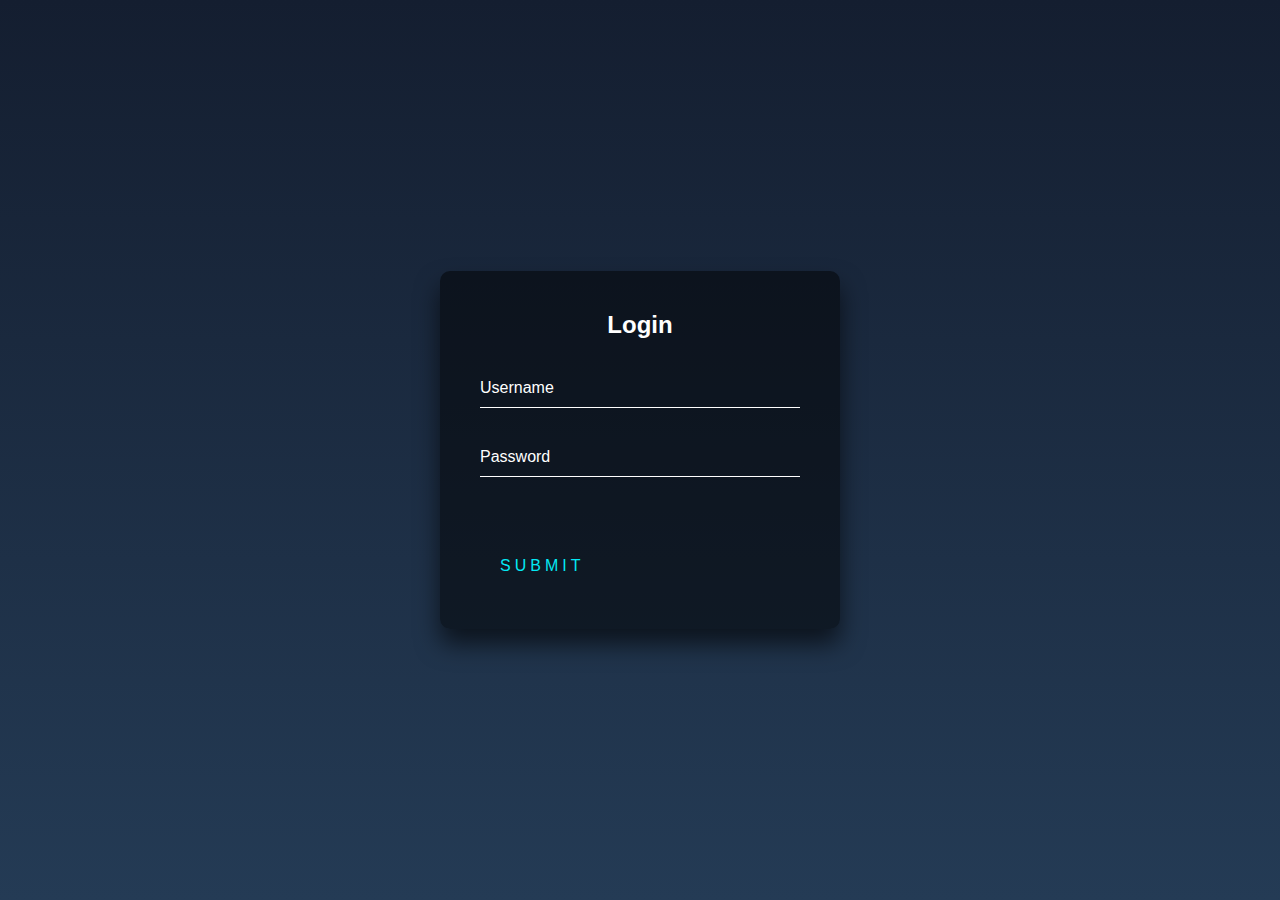
==== index.html @ 88a17a92 "login redirect" ====
<!DOCTYPE html>
<html lang="en">
<head>
  <meta charset="UTF-8">
  <meta http-equiv="X-UA-Compatible" content="IE=edge">
  <meta name="viewport" content="width=device-width, initial-scale=1.0">
  <title>Drawing</title>
  <link rel="stylesheet" href="./app.css">
</head>
<body>
  <div class="login-box">
    <h2>Login</h2>
    <form class="action" method="post">
      <div class="user-box form-group">
        <!-- Change to Username -->
        <input type="text" class="form-control" id="inputUsername" required="">
        <label for="inputUsername">Username</label>
      </div>
      <div class="user-box form-group">
        <input type="password" class="form-control" id="inputPassword" required="">
        <label for="inputPassword">Password</label>
      </div>
      <a href="#" id="login_redirect">
        <span></span>
        <span></span>
        <span></span>
        <span></span>
        Submit
      </a>
    </form>
  </div>
  <script src="./app.js"></script>
</body>
</html>
---- app.css ----
html {
  height: 100%;
}

body {
  margin:0;
  padding:0;
  font-family: sans-serif;
  background: linear-gradient(#141e30, #243b55);
}

.login-box {
  position: absolute;
  top: 50%;
  left: 50%;
  width: 400px;
  padding: 40px;
  transform: translate(-50%, -50%);
  background: rgba(0,0,0,.5);
  box-sizing: border-box;
  box-shadow: 0 15px 25px rgba(0,0,0,.6);
  border-radius: 10px;
}

.login-box h2 {
  margin: 0 0 30px;
  padding: 0;
  color: #fff;
  text-align: center;
}

.login-box .user-box {
  position: relative;
}

.login-box .user-box input {
  width: 100%;
  padding: 10px 0;
  font-size: 16px;
  color: #fff;
  margin-bottom: 30px;
  border: none;
  border-bottom: 1px solid #fff;
  outline: none;
  background: transparent;
}
.login-box .user-box label {
  position: absolute;
  top:0;
  left: 0;
  padding: 10px 0;
  font-size: 16px;
  color: #fff;
  pointer-events: none;
  transition: .5s;
}

.login-box .user-box input:focus ~ label,
.login-box .user-box input:valid ~ label {
  top: -20px;
  left: 0;
  color: #03e9f4;
  font-size: 12px;
}

.login-box form a {
  position: relative;
  display: inline-block;
  padding: 10px 20px;
  color: #03e9f4;
  font-size: 16px;
  text-decoration: none;
  text-transform: uppercase;
  overflow: hidden;
  transition: .5s;
  margin-top: 40px;
  letter-spacing: 4px
}

.login-box a:hover {
  background: #03e9f4;
  color: #fff;
  border-radius: 5px;
  box-shadow: 0 0 5px #03e9f4,
              0 0 25px #03e9f4,
              0 0 50px #03e9f4,
              0 0 100px #03e9f4;
}

.login-box a span {
  position: absolute;
  display: block;
}

.login-box a span:nth-child(1) {
  top: 0;
  left: -100%;
  width: 100%;
  height: 2px;
  background: linear-gradient(90deg, transparent, #03e9f4);
  animation: btn-anim1 1s linear infinite;
}

@keyframes btn-anim1 {
  0% {
    left: -100%;
  }
  50%,100% {
    left: 100%;
  }
}

.login-box a span:nth-child(2) {
  top: -100%;
  right: 0;
  width: 2px;
  height: 100%;
  background: linear-gradient(180deg, transparent, #03e9f4);
  animation: btn-anim2 1s linear infinite;
  animation-delay: .25s
}

@keyframes btn-anim2 {
  0% {
    top: -100%;
  }
  50%,100% {
    top: 100%;
  }
}

.login-box a span:nth-child(3) {
  bottom: 0;
  right: -100%;
  width: 100%;
  height: 2px;
  background: linear-gradient(270deg, transparent, #03e9f4);
  animation: btn-anim3 1s linear infinite;
  animation-delay: .5s
}

@keyframes btn-anim3 {
  0% {
    right: -100%;
  }
  50%,100% {
    right: 100%;
  }
}

.login-box a span:nth-child(4) {
  bottom: -100%;
  left: 0;
  width: 2px;
  height: 100%;
  background: linear-gradient(360deg, transparent, #03e9f4);
  animation: btn-anim4 1s linear infinite;
  animation-delay: .75s
}

@keyframes btn-anim4 {
  0% {
    bottom: -100%;
  }
  50%,100% {
    bottom: 100%;
  }
}
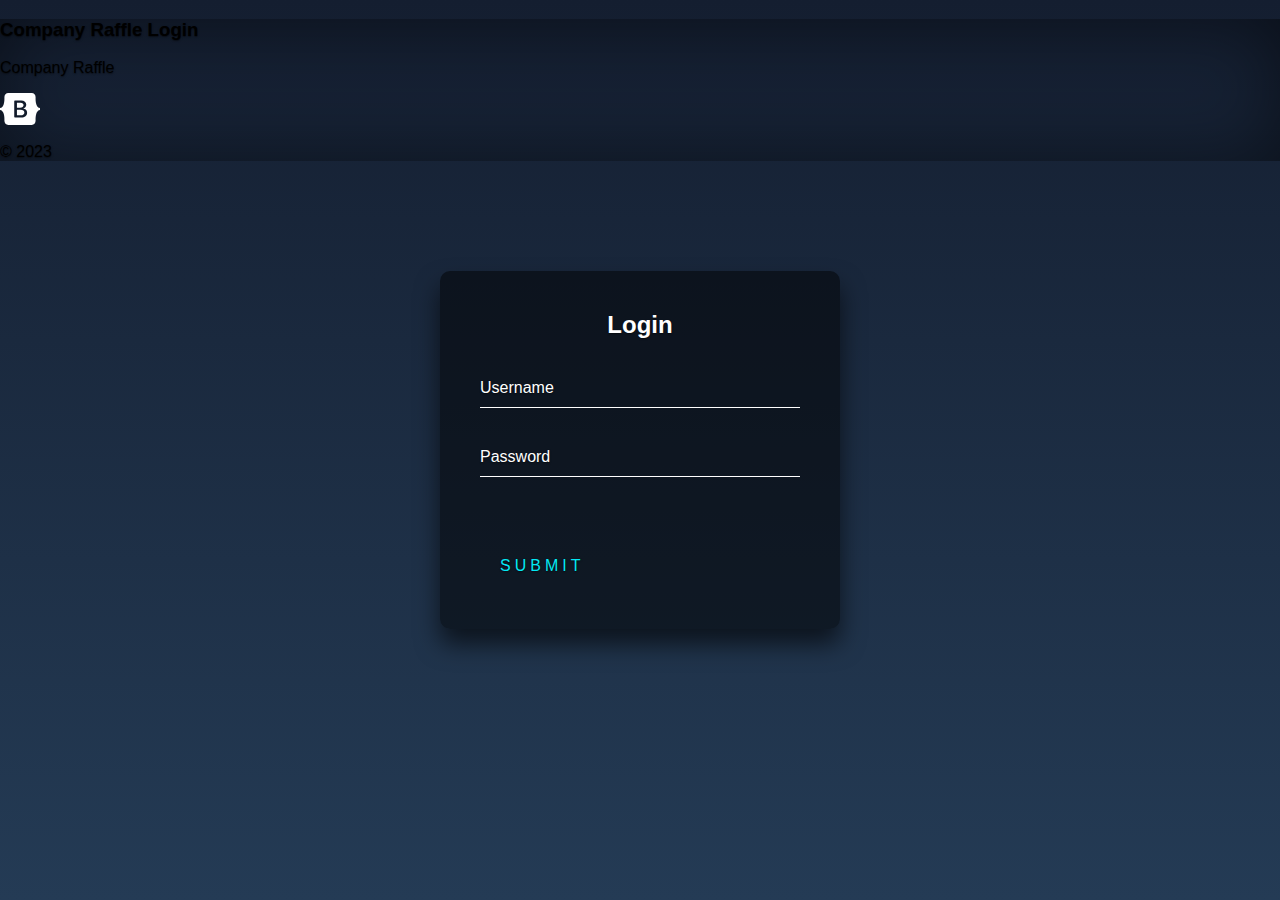
==== commit 13a1bf44: "prize mock images" ====
--- a/index.html
+++ b/index.html
@@ -1,34 +1,197 @@
-<!DOCTYPE html>
-<html lang="en">
-<head>
-  <meta charset="UTF-8">
-  <meta http-equiv="X-UA-Compatible" content="IE=edge">
-  <meta name="viewport" content="width=device-width, initial-scale=1.0">
-  <title>Drawing</title>
-  <link rel="stylesheet" href="./app.css">
-</head>
-<body>
-  <div class="login-box">
-    <h2>Login</h2>
-    <form class="action" method="post">
-      <div class="user-box form-group">
-        <!-- Change to Username -->
-        <input type="text" class="form-control" id="inputUsername" required="">
-        <label for="inputUsername">Username</label>
+<!doctype html>
+<html lang="en" class="h-100">
+  <head>
+    <meta charset="utf-8">
+    <meta name="viewport" content="width=device-width, initial-scale=1">
+    <meta name="description" content="">
+    <meta name="author" content="Mark Otto, Jacob Thornton, and Bootstrap contributors">
+    <meta name="generator" content="Hugo 0.104.2">
+    <title>Raffle Sign In</title>
+
+    <style>
+      .bd-placeholder-img {
+        font-size: 1.125rem;
+        text-anchor: middle;
+        -webkit-user-select: none;
+        -moz-user-select: none;
+        user-select: none;
+      }
+      @media (min-width: 768px) {
+        .bd-placeholder-img-lg {
+          font-size: 3.5rem;
+        }
+      }
+      .b-example-divider {
+        height: 3rem;
+        background-color: rgba(0, 0, 0, .1);
+        border: solid rgba(0, 0, 0, .15);
+        border-width: 1px 0;
+        box-shadow: inset 0 .5em 1.5em rgba(0, 0, 0, .1), inset 0 .125em .5em rgba(0, 0, 0, .15);
+      }
+      .b-example-vr {
+        flex-shrink: 0;
+        width: 1.5rem;
+        height: 100vh;
+      }
+      .bi {
+        vertical-align: -.125em;
+        fill: currentColor;
+      }
+      .nav-scroller {
+        position: relative;
+        z-index: 2;
+        height: 2.75rem;
+        overflow-y: hidden;
+      }
+      .nav-scroller .nav {
+        display: flex;
+        flex-wrap: nowrap;
+        padding-bottom: 1rem;
+        margin-top: -1px;
+        overflow-x: auto;
+        text-align: center;
+        white-space: nowrap;
+        -webkit-overflow-scrolling: touch;
+      }
+      /*
+      * Globals
+      */
+      /* Custom default button */
+      .btn-secondary,
+      .btn-secondary:hover,
+      .btn-secondary:focus {
+        color: #333;
+        text-shadow: none; /* Prevent inheritance from `body` */
+      }
+      /*
+      * Base structure
+      */
+      body {
+        text-shadow: 0 .05rem .1rem rgba(0, 0, 0, .5);
+        box-shadow: inset 0 0 5rem rgba(0, 0, 0, .5);
+      }
+      .cover-container {
+        max-width: 42em;
+      }
+      /*
+      * Header
+      */
+      .nav-masthead .nav-link {
+        color: rgba(255, 255, 255, .5);
+        border-bottom: .25rem solid transparent;
+      }
+      .nav-masthead .nav-link:hover,
+      .nav-masthead .nav-link:focus {
+        border-bottom-color: rgba(255, 255, 255, .25);
+      }
+      .nav-masthead .nav-link + .nav-link {
+        margin-left: 1rem;
+      }
+      .nav-masthead .active {
+        color: #fff;
+        border-bottom-color: #fff;
+      }
+      /* Footer Start */
+      .bd-placeholder-img {
+        font-size: 1.125rem;
+        text-anchor: middle;
+        -webkit-user-select: none;
+        -moz-user-select: none;
+        user-select: none;
+      }
+      @media (min-width: 768px) {
+        .bd-placeholder-img-lg {
+          font-size: 3.5rem;
+        }
+      }
+      .b-example-divider {
+        height: 3rem;
+        background-color: rgba(0, 0, 0, .1);
+        border: solid rgba(0, 0, 0, .15);
+        border-width: 1px 0;
+        box-shadow: inset 0 .5em 1.5em rgba(0, 0, 0, .1), inset 0 .125em .5em rgba(0, 0, 0, .15);
+      }
+      .b-example-vr {
+        flex-shrink: 0;
+        width: 1.5rem;
+        height: 100vh;
+      }
+      .bi {
+        vertical-align: -.125em;
+        fill: currentColor;
+      }
+      .nav-scroller {
+        position: relative;
+        z-index: 2;
+        height: 2.75rem;
+        overflow-y: hidden;
+      }
+      .nav-scroller .nav {
+        display: flex;
+        flex-wrap: nowrap;
+        padding-bottom: 1rem;
+        margin-top: -1px;
+        overflow-x: auto;
+        text-align: center;
+        white-space: nowrap;
+        -webkit-overflow-scrolling: touch;
+      }
+      /* Footer End */
+
+    </style>
+    <link rel="stylesheet" href="https://cdn.jsdelivr.net/npm/bootstrap@5.2.3/dist/css/bootstrap.min.css" integrity="sha384-rbsA2VBKQhggwzxH7pPCaAqO46MgnOM80zW1RWuH61DGLwZJEdK2Kadq2F9CUG65" crossorigin="anonymous">
+    <!-- Custom Stylesheet -->
+    <link rel="stylesheet" href="./app.css">
+  </head>
+  <body class="d-flex h-100 text-center text-bg-dark">
+    
+    <svg xmlns="http://www.w3.org/2000/svg" style="display: none;">
+      <symbol id="bootstrap" viewbox="0 0 118 94">
+        <title>Bootstrap</title>
+        <path fill="#ffffff" clip-rule="evenodd" d="M24.509 0c-6.733 0-11.715 5.893-11.492 12.284.214 6.14-.064 14.092-2.066 20.577C8.943 39.365 5.547 43.485 0 44.014v5.972c5.547.529 8.943 4.649 10.951 11.153 2.002 6.485 2.28 14.437 2.066 20.577C12.794 88.106 17.776 94 24.51 94H93.5c6.733 0 11.714-5.893 11.491-12.284-.214-6.14.064-14.092 2.066-20.577 2.009-6.504 5.396-10.624 10.943-11.153v-5.972c-5.547-.529-8.934-4.649-10.943-11.153-2.002-6.484-2.28-14.437-2.066-20.577C105.214 5.894 100.233 0 93.5 0H24.508zM80 57.863C80 66.663 73.436 72 62.543 72H44a2 2 0 01-2-2V24a2 2 0 012-2h18.437c9.083 0 15.044 4.92 15.044 12.474 0 5.302-4.01 10.049-9.119 10.88v.277C75.317 46.394 80 51.21 80 57.863zM60.521 28.34H49.948v14.934h8.905c6.884 0 10.68-2.772 10.68-7.727 0-4.643-3.264-7.207-9.012-7.207zM49.948 49.2v16.458H60.91c7.167 0 10.964-2.876 10.964-8.281 0-5.406-3.903-8.178-11.425-8.178H49.948z"></path>
+      </symbol>
+    </svg>
+
+    <div class="cover-container d-flex w-100 h-100 p-3 mx-auto flex-column">
+      <header class="mb-auto">
+        <div>
+          <h3 class="mb-0">Company Raffle Login</h3>
+        </div>
+      </header>
+      <main class="px-3">
+        <div class="login-box">
+          <h2>Login</h2>
+          <form class="action" method="post">
+            <div class="user-box form-group">
+              <!-- Change to Username -->
+              <input type="text" class="form-control" id="inputUsername" required="">
+              <label for="inputUsername">Username</label>
+            </div>
+            <div class="user-box form-group">
+              <input type="password" class="form-control" id="inputPassword" required="">
+              <label for="inputPassword">Password</label>
+            </div>
+            <a href="#" id="login_redirect">
+              <span></span>
+              <span></span>
+              <span></span>
+              <span></span>
+              Submit
+            </a>
+          </form>
+        </div>
+      </main>
+      <div class="container">
+        <footer class="d-flex flex-wrap justify-content-between align-items-center py-3 my-4 border-top">
+          <p class="col-md-4 mb-0 text-light">Company Raffle</p>
+          <a href="/" class="col-md-4 d-flex align-items-center justify-content-center mb-3 mb-md-0 me-md-auto link-dark text-decoration-none">
+            <svg class="bi me-2" width="40" height="32"><use xlink:href="#bootstrap"/></svg>
+          </a>
+          <p class="col-md-4 mb-0 text-light">&copy; 2023</p>
+        </footer>
       </div>
-      <div class="user-box form-group">
-        <input type="password" class="form-control" id="inputPassword" required="">
-        <label for="inputPassword">Password</label>
-      </div>
-      <a href="#" id="login_redirect">
-        <span></span>
-        <span></span>
-        <span></span>
-        <span></span>
-        Submit
-      </a>
-    </form>
-  </div>
-  <script src="./app.js"></script>
-</body>
+    </div>
+    <script src="https://cdn.jsdelivr.net/npm/bootstrap@5.2.3/dist/js/bootstrap.min.js" integrity="sha384-cuYeSxntonz0PPNlHhBs68uyIAVpIIOZZ5JqeqvYYIcEL727kskC66kF92t6Xl2V" crossorigin="anonymous"></script>
+    <script src="./app.js"></script>
+  </body>
 </html>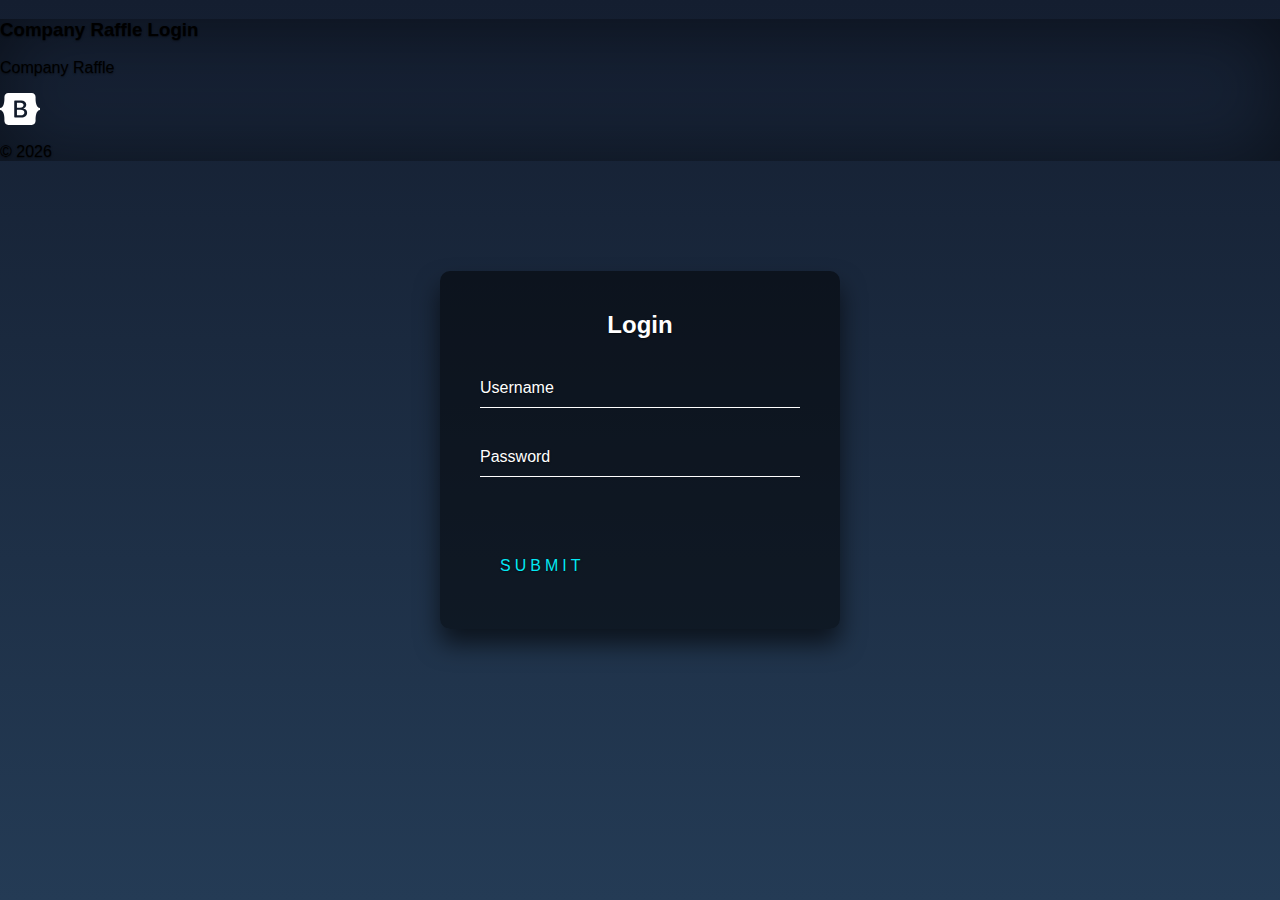
==== commit a0fa0f0c: "ready for php integration" ====
--- a/index.html
+++ b/index.html
@@ -6,8 +6,12 @@
     <meta name="description" content="">
     <meta name="author" content="Mark Otto, Jacob Thornton, and Bootstrap contributors">
     <meta name="generator" content="Hugo 0.104.2">
+    <!-- Favicon -->
+    <link rel="apple-touch-icon" sizes="180x180" href="/apple-touch-icon.png">
+    <link rel="icon" type="image/png" sizes="32x32" href="/favicon-32x32.png">
+    <link rel="icon" type="image/png" sizes="16x16" href="/favicon-16x16.png">
+    <link rel="manifest" href="/site.webmanifest">
     <title>Raffle Sign In</title>
-
     <style>
       .bd-placeholder-img {
         font-size: 1.125rem;
@@ -144,14 +148,12 @@
     <link rel="stylesheet" href="./app.css">
   </head>
   <body class="d-flex h-100 text-center text-bg-dark">
-    
     <svg xmlns="http://www.w3.org/2000/svg" style="display: none;">
       <symbol id="bootstrap" viewbox="0 0 118 94">
         <title>Bootstrap</title>
         <path fill="#ffffff" clip-rule="evenodd" d="M24.509 0c-6.733 0-11.715 5.893-11.492 12.284.214 6.14-.064 14.092-2.066 20.577C8.943 39.365 5.547 43.485 0 44.014v5.972c5.547.529 8.943 4.649 10.951 11.153 2.002 6.485 2.28 14.437 2.066 20.577C12.794 88.106 17.776 94 24.51 94H93.5c6.733 0 11.714-5.893 11.491-12.284-.214-6.14.064-14.092 2.066-20.577 2.009-6.504 5.396-10.624 10.943-11.153v-5.972c-5.547-.529-8.934-4.649-10.943-11.153-2.002-6.484-2.28-14.437-2.066-20.577C105.214 5.894 100.233 0 93.5 0H24.508zM80 57.863C80 66.663 73.436 72 62.543 72H44a2 2 0 01-2-2V24a2 2 0 012-2h18.437c9.083 0 15.044 4.92 15.044 12.474 0 5.302-4.01 10.049-9.119 10.88v.277C75.317 46.394 80 51.21 80 57.863zM60.521 28.34H49.948v14.934h8.905c6.884 0 10.68-2.772 10.68-7.727 0-4.643-3.264-7.207-9.012-7.207zM49.948 49.2v16.458H60.91c7.167 0 10.964-2.876 10.964-8.281 0-5.406-3.903-8.178-11.425-8.178H49.948z"></path>
       </symbol>
     </svg>
-
     <div class="cover-container d-flex w-100 h-100 p-3 mx-auto flex-column">
       <header class="mb-auto">
         <div>
@@ -187,7 +189,7 @@
           <a href="/" class="col-md-4 d-flex align-items-center justify-content-center mb-3 mb-md-0 me-md-auto link-dark text-decoration-none">
             <svg class="bi me-2" width="40" height="32"><use xlink:href="#bootstrap"/></svg>
           </a>
-          <p class="col-md-4 mb-0 text-light">&copy; 2023</p>
+          <p class="col-md-4 mb-0 text-light">&copy; <script>document.write(new Date().getFullYear())</script></p>
         </footer>
       </div>
     </div>
--- a/app.css
+++ b/app.css
@@ -1,14 +1,12 @@
 html {
   height: 100%;
 }
-
 body {
   margin:0;
   padding:0;
   font-family: sans-serif;
   background: linear-gradient(#141e30, #243b55);
 }
-
 .login-box {
   position: absolute;
   top: 50%;
@@ -21,18 +19,15 @@
   box-shadow: 0 15px 25px rgba(0,0,0,.6);
   border-radius: 10px;
 }
-
 .login-box h2 {
   margin: 0 0 30px;
   padding: 0;
   color: #fff;
   text-align: center;
 }
-
 .login-box .user-box {
   position: relative;
 }
-
 .login-box .user-box input {
   width: 100%;
   padding: 10px 0;
@@ -54,7 +49,6 @@
   pointer-events: none;
   transition: .5s;
 }
-
 .login-box .user-box input:focus ~ label,
 .login-box .user-box input:valid ~ label {
   top: -20px;
@@ -62,7 +56,6 @@
   color: #03e9f4;
   font-size: 12px;
 }
-
 .login-box form a {
   position: relative;
   display: inline-block;
@@ -76,7 +69,6 @@
   margin-top: 40px;
   letter-spacing: 4px
 }
-
 .login-box a:hover {
   background: #03e9f4;
   color: #fff;
@@ -86,12 +78,10 @@
               0 0 50px #03e9f4,
               0 0 100px #03e9f4;
 }
-
 .login-box a span {
   position: absolute;
   display: block;
 }
-
 .login-box a span:nth-child(1) {
   top: 0;
   left: -100%;
@@ -100,7 +90,6 @@
   background: linear-gradient(90deg, transparent, #03e9f4);
   animation: btn-anim1 1s linear infinite;
 }
-
 @keyframes btn-anim1 {
   0% {
     left: -100%;
@@ -109,7 +98,6 @@
     left: 100%;
   }
 }
-
 .login-box a span:nth-child(2) {
   top: -100%;
   right: 0;
@@ -119,7 +107,6 @@
   animation: btn-anim2 1s linear infinite;
   animation-delay: .25s
 }
-
 @keyframes btn-anim2 {
   0% {
     top: -100%;
@@ -128,7 +115,6 @@
     top: 100%;
   }
 }
-
 .login-box a span:nth-child(3) {
   bottom: 0;
   right: -100%;
@@ -138,7 +124,6 @@
   animation: btn-anim3 1s linear infinite;
   animation-delay: .5s
 }
-
 @keyframes btn-anim3 {
   0% {
     right: -100%;
@@ -147,7 +132,6 @@
     right: 100%;
   }
 }
-
 .login-box a span:nth-child(4) {
   bottom: -100%;
   left: 0;
@@ -157,7 +141,6 @@
   animation: btn-anim4 1s linear infinite;
   animation-delay: .75s
 }
-
 @keyframes btn-anim4 {
   0% {
     bottom: -100%;
@@ -165,4 +148,4 @@
   50%,100% {
     bottom: 100%;
   }
-}
+}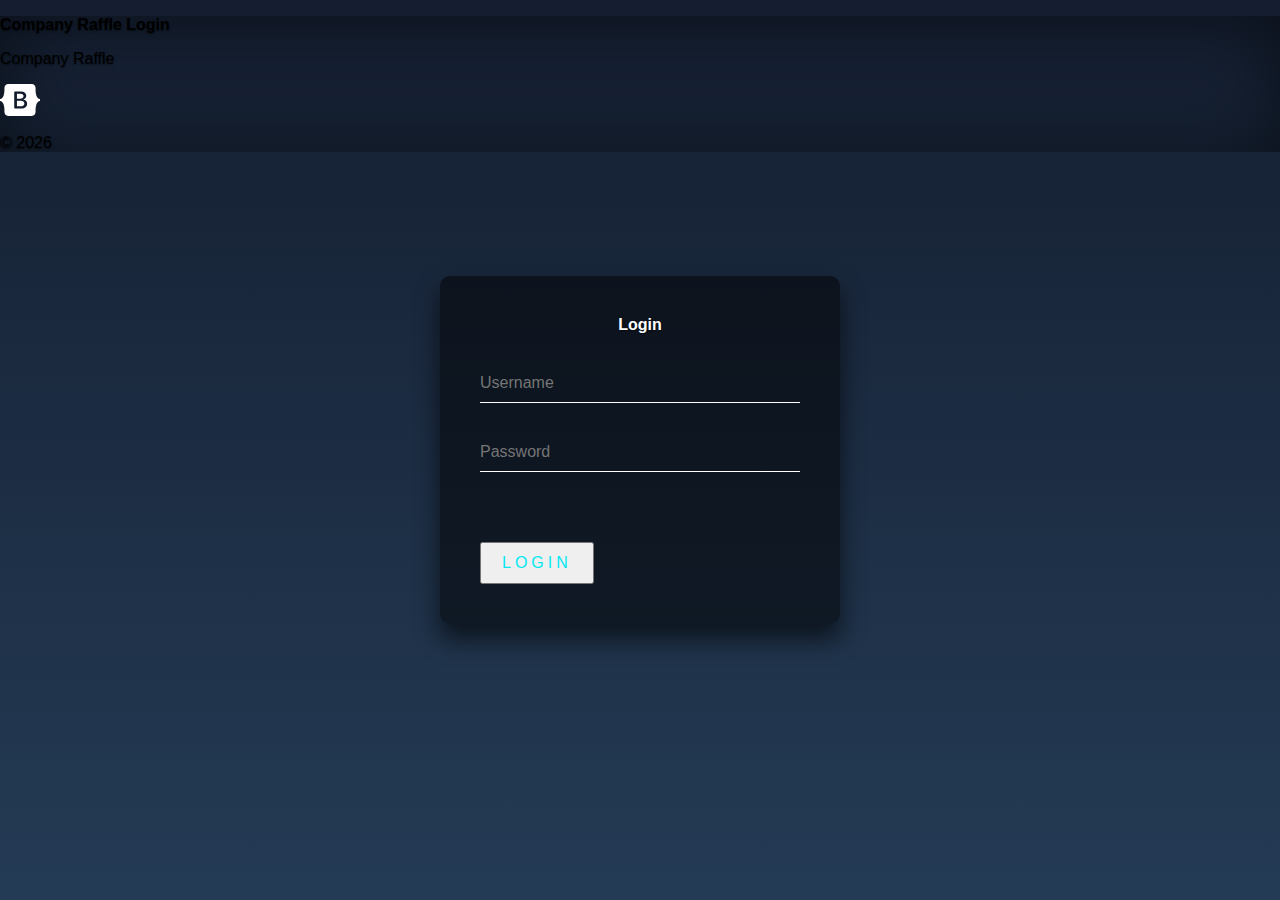
==== commit b419fc72: "home php" ====
--- a/index.html
+++ b/index.html
@@ -12,6 +12,8 @@
     <link rel="icon" type="image/png" sizes="16x16" href="/favicon-16x16.png">
     <link rel="manifest" href="/site.webmanifest">
     <title>Raffle Sign In</title>
+    <!-- Font Awesome -->
+    <link rel="stylesheet" href="https://use.fontawesome.com/releases/v5.7.1/css/all.css">
     <style>
       .bd-placeholder-img {
         font-size: 1.125rem;
@@ -163,23 +165,24 @@
       <main class="px-3">
         <div class="login-box">
           <h2>Login</h2>
-          <form class="action" method="post">
+
+          <form action="./php/authenticate.php" method="post">
             <div class="user-box form-group">
               <!-- Change to Username -->
-              <input type="text" class="form-control" id="inputUsername" required="">
-              <label for="inputUsername">Username</label>
+              <label for="username">
+              </label>
+              <!-- Input (text/password) — We need to name our form fields so the server can recognize them. The value of the attribute name we can declare as username, which we can use to retrieve the post variable in our authentication file to get the data, for example: $_POST['username']. -->
+              <input type="text" name="username" placeholder="Username" id="username" required>
             </div>
             <div class="user-box form-group">
-              <input type="password" class="form-control" id="inputPassword" required="">
-              <label for="inputPassword">Password</label>
+              <label for="password">
+              </label>
+              <input type="password" name="password" placeholder="Password" id="password" required>
             </div>
-            <a href="#" id="login_redirect">
-              <span></span>
-              <span></span>
-              <span></span>
-              <span></span>
-              Submit
-            </a>
+            
+            
+            <input id="login-btn" type="submit" value="Login">
+
           </form>
         </div>
       </main>
@@ -194,6 +197,5 @@
       </div>
     </div>
     <script src="https://cdn.jsdelivr.net/npm/bootstrap@5.2.3/dist/js/bootstrap.min.js" integrity="sha384-cuYeSxntonz0PPNlHhBs68uyIAVpIIOZZ5JqeqvYYIcEL727kskC66kF92t6Xl2V" crossorigin="anonymous"></script>
-    <script src="./app.js"></script>
   </body>
 </html>--- a/app.css
+++ b/app.css
@@ -56,7 +56,7 @@
   color: #03e9f4;
   font-size: 12px;
 }
-.login-box form a {
+.login-box form #login-btn {
   position: relative;
   display: inline-block;
   padding: 10px 20px;
@@ -69,7 +69,7 @@
   margin-top: 40px;
   letter-spacing: 4px
 }
-.login-box a:hover {
+.login-box #login-btn:hover {
   background: #03e9f4;
   color: #fff;
   border-radius: 5px;
@@ -78,74 +78,205 @@
               0 0 50px #03e9f4,
               0 0 100px #03e9f4;
 }
-.login-box a span {
+/* .login-box a span {
   position: absolute;
   display: block;
-}
-.login-box a span:nth-child(1) {
-  top: 0;
-  left: -100%;
+} */
+
+
+
+
+
+* {
+  box-sizing: border-box;
+  font-family: -apple-system, BlinkMacSystemFont, "segoe ui", roboto, oxygen, ubuntu, cantarell, "fira sans", "droid sans", "helvetica neue", Arial, sans-serif;
+  font-size: 16px;
+  -webkit-font-smoothing: antialiased;
+  -moz-osx-font-smoothing: grayscale;
+}
+body {
+  background-color: #435165;
+}
+.login {
+  width: 400px;
+  background-color: #ffffff;
+  box-shadow: 0 0 9px 0 rgba(0, 0, 0, 0.3);
+  margin: 100px auto;
+}
+.login h1 {
+  text-align: center;
+  color: #5b6574;
+  font-size: 24px;
+  padding: 20px 0 20px 0;
+  border-bottom: 1px solid #dee0e4;
+}
+.login form {
+  display: flex;
+  flex-wrap: wrap;
+  justify-content: center;
+  padding-top: 20px;
+}
+.login form label {
+  display: flex;
+  justify-content: center;
+  align-items: center;
+  width: 50px;
+  height: 50px;
+  background-color: #3274d6;
+  color: #ffffff;
+}
+.login form input[type="password"], .login form input[type="text"] {
+  width: 310px;
+  height: 50px;
+  border: 1px solid #dee0e4;
+  margin-bottom: 20px;
+  padding: 0 15px;
+}
+.login form input[type="submit"] {
   width: 100%;
-  height: 2px;
-  background: linear-gradient(90deg, transparent, #03e9f4);
-  animation: btn-anim1 1s linear infinite;
-}
-@keyframes btn-anim1 {
-  0% {
-    left: -100%;
-  }
-  50%,100% {
-    left: 100%;
-  }
-}
-.login-box a span:nth-child(2) {
-  top: -100%;
-  right: 0;
-  width: 2px;
-  height: 100%;
-  background: linear-gradient(180deg, transparent, #03e9f4);
-  animation: btn-anim2 1s linear infinite;
-  animation-delay: .25s
-}
-@keyframes btn-anim2 {
-  0% {
-    top: -100%;
-  }
-  50%,100% {
-    top: 100%;
-  }
-}
-.login-box a span:nth-child(3) {
-  bottom: 0;
-  right: -100%;
+  padding: 15px;
+ margin-top: 20px;
+  background-color: #3274d6;
+  border: 0;
+  cursor: pointer;
+  font-weight: bold;
+  color: #ffffff;
+  transition: background-color 0.2s;
+}
+.login form input[type="submit"]:hover {
+background-color: #2868c7;
+  transition: background-color 0.2s;
+}
+
+/* Homepage After logged In */
+
+.navtop {
+	background-color: #2f3947;
+	height: 60px;
+	width: 100%;
+	border: 0;
+}
+.navtop div {
+	display: flex;
+	margin: 0 auto;
+	width: 1000px;
+	height: 100%;
+}
+.navtop div h1, .navtop div a {
+	display: inline-flex;
+	align-items: center;
+}
+.navtop div h1 {
+	flex: 1;
+	font-size: 24px;
+	padding: 0;
+	margin: 0;
+	color: #eaebed;
+	font-weight: normal;
+}
+.navtop div a {
+	padding: 0 20px;
+	text-decoration: none;
+	color: #c1c4c8;
+	font-weight: bold;
+}
+.navtop div a i {
+	padding: 2px 8px 0 0;
+}
+.navtop div a:hover {
+	color: #eaebed;
+}
+body.loggedin {
+	background-color: #f3f4f7;
+}
+.content {
+	width: 1000px;
+	margin: 0 auto;
+}
+.content h2 {
+	margin: 0;
+	padding: 25px 0;
+	font-size: 22px;
+	border-bottom: 1px solid #e0e0e3;
+	color: #4a536e;
+}
+.content > p, .content > div {
+	box-shadow: 0 0 5px 0 rgba(0, 0, 0, 0.1);
+	margin: 25px 0;
+	padding: 25px;
+	background-color: #fff;
+}
+.content > p table td, .content > div table td {
+	padding: 5px;
+}
+.content > p table td:first-child, .content > div table td:first-child {
+	font-weight: bold;
+	color: #4a536e;
+	padding-right: 15px;
+}
+.content > div p {
+	padding: 5px;
+	margin: 0 0 10px 0;
+}
+
+/* Register Page */
+/* Need to Condense or Sperate Stylesheets */
+* {
+  box-sizing: border-box;
+  font-family: -apple-system, BlinkMacSystemFont, "segoe ui", roboto, oxygen, ubuntu, cantarell, "fira sans", "droid sans", "helvetica neue", Arial, sans-serif;
+  font-size: 16px;
+}
+body {
+  background-color: #435165;
+  margin: 0;
+}
+.register {
+  width: 400px;
+  background-color: #ffffff;
+  box-shadow: 0 0 9px 0 rgba(0, 0, 0, 0.3);
+  margin: 100px auto;
+}
+.register h1 {
+  text-align: center;
+  color: #5b6574;
+  font-size: 24px;
+  padding: 20px 0 20px 0;
+  border-bottom: 1px solid #dee0e4;
+}
+.register form {
+  display: flex;
+  flex-wrap: wrap;
+  justify-content: center;
+  padding-top: 20px;
+}
+.register form label {
+  display: flex;
+  justify-content: center;
+  align-items: center;
+  width: 50px;
+ height: 50px;
+  background-color: #3274d6;
+  color: #ffffff;
+}
+.register form input[type="password"], .register form input[type="text"], .register form input[type="email"] {
+  width: 310px;
+  height: 50px;
+  border: 1px solid #dee0e4;
+  margin-bottom: 20px;
+  padding: 0 15px;
+}
+.register form input[type="submit"] {
   width: 100%;
-  height: 2px;
-  background: linear-gradient(270deg, transparent, #03e9f4);
-  animation: btn-anim3 1s linear infinite;
-  animation-delay: .5s
-}
-@keyframes btn-anim3 {
-  0% {
-    right: -100%;
-  }
-  50%,100% {
-    right: 100%;
-  }
-}
-.login-box a span:nth-child(4) {
-  bottom: -100%;
-  left: 0;
-  width: 2px;
-  height: 100%;
-  background: linear-gradient(360deg, transparent, #03e9f4);
-  animation: btn-anim4 1s linear infinite;
-  animation-delay: .75s
-}
-@keyframes btn-anim4 {
-  0% {
-    bottom: -100%;
-  }
-  50%,100% {
-    bottom: 100%;
-  }
+  padding: 15px;
+  margin-top: 20px;
+  background-color: #3274d6;
+ border: 0;
+  cursor: pointer;
+  font-weight: bold;
+  color: #ffffff;
+  transition: background-color 0.2s;
+}
+.register form input[type="submit"]:hover {
+background-color: #2868c7;
+  transition: background-color 0.2s;
 }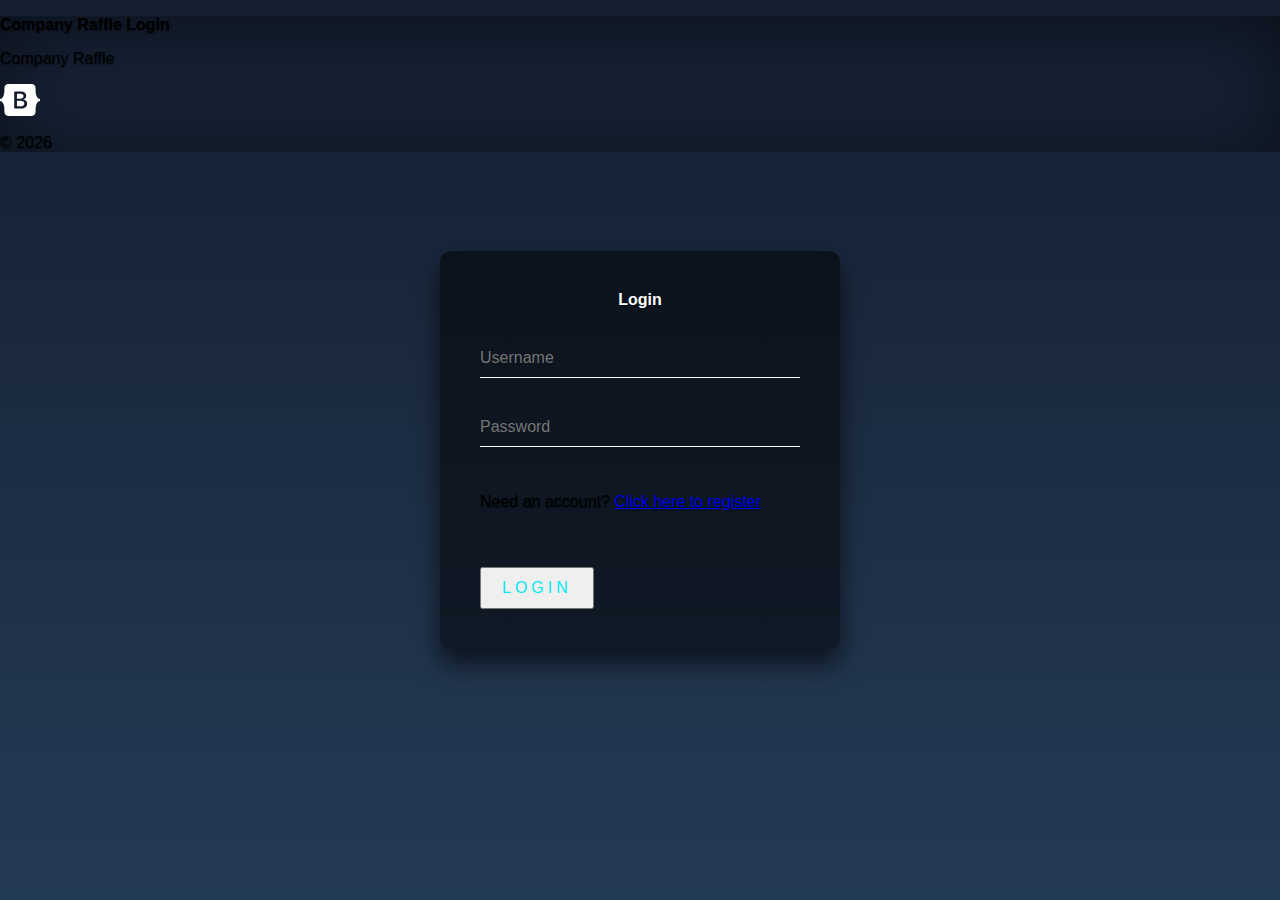
==== commit 8672fbde: "readme" ====
--- a/index.html
+++ b/index.html
@@ -165,7 +165,6 @@
       <main class="px-3">
         <div class="login-box">
           <h2>Login</h2>
-
           <form action="./php/authenticate.php" method="post">
             <div class="user-box form-group">
               <!-- Change to Username -->
@@ -179,10 +178,8 @@
               </label>
               <input type="password" name="password" placeholder="Password" id="password" required>
             </div>
-            
-            
+            <p>Need an account? <a href="./register.html">Click here to register</a></p>
             <input id="login-btn" type="submit" value="Login">
-
           </form>
         </div>
       </main>
